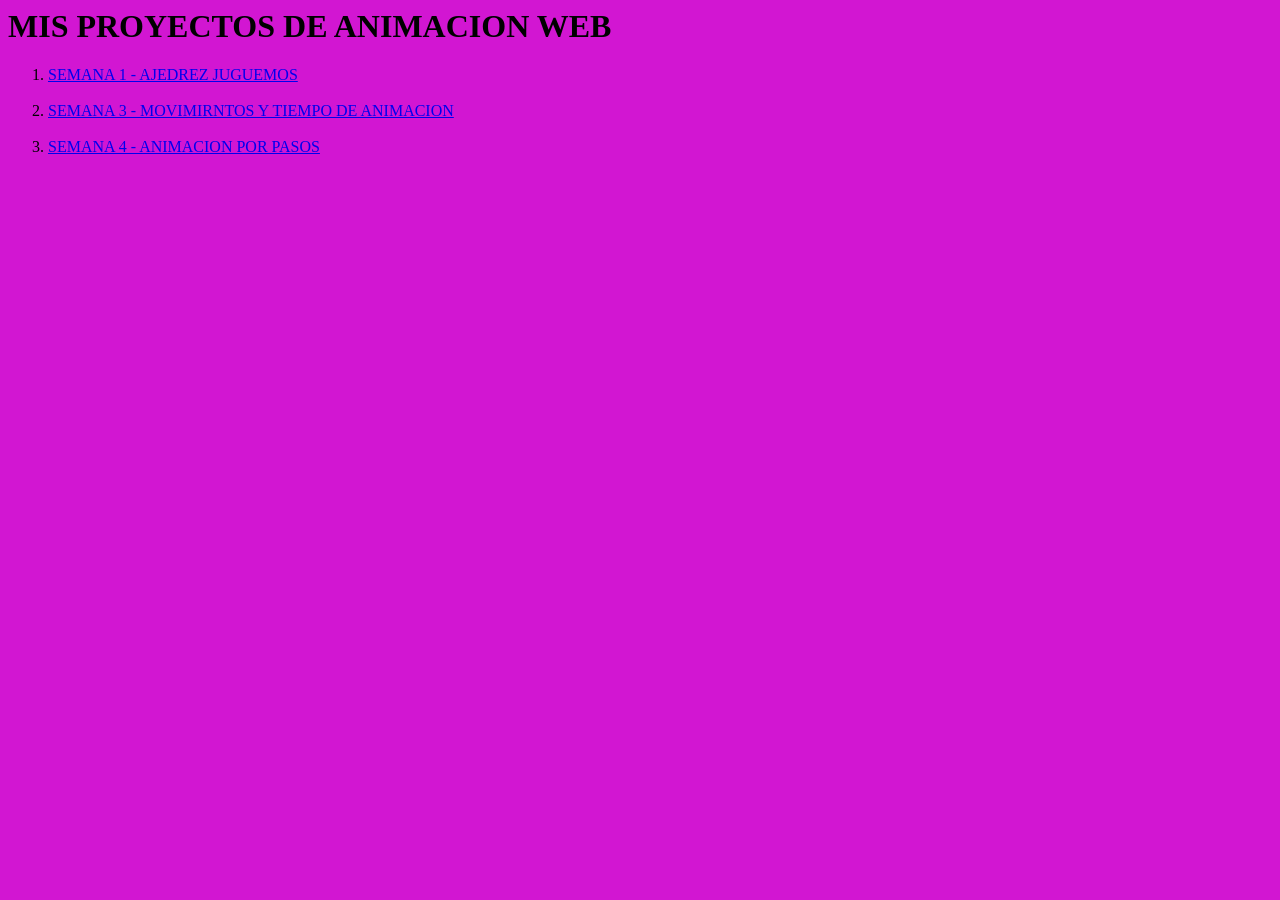
==== index.html @ 69288083 "Add files via upload" ====
<html>
<head>
    <title></title>
    <style>
       *
        body{
            background-color:rgb(210, 22, 210);
        }
    </style>
</head>

<body>

    <h1>MIS PROYECTOS DE ANIMACION WEB</h1>

    <ol>
        <li>
            <a href="SEMANA 1/index.html">
                SEMANA 1 - AJEDREZ JUGUEMOS
                
            </a>
            <br>
            <br>
                                                                                                                                                                   
        </li>
       
        <li>
            <a href="SEMANA 3/index.html ">
                SEMANA  3 - MOVIMIRNTOS Y TIEMPO DE ANIMACION
            </a> 
            <br>
            <br>                                                                                                                                                         
        </li>
        <li>
            <a href="SEMANA 4/index.html">
                SEMANA 4 - ANIMACION POR PASOS 
            </a> 
            <br>
            <br>                                                                                                                                                         
        </li>
       
    </ol>

</body>
</html>
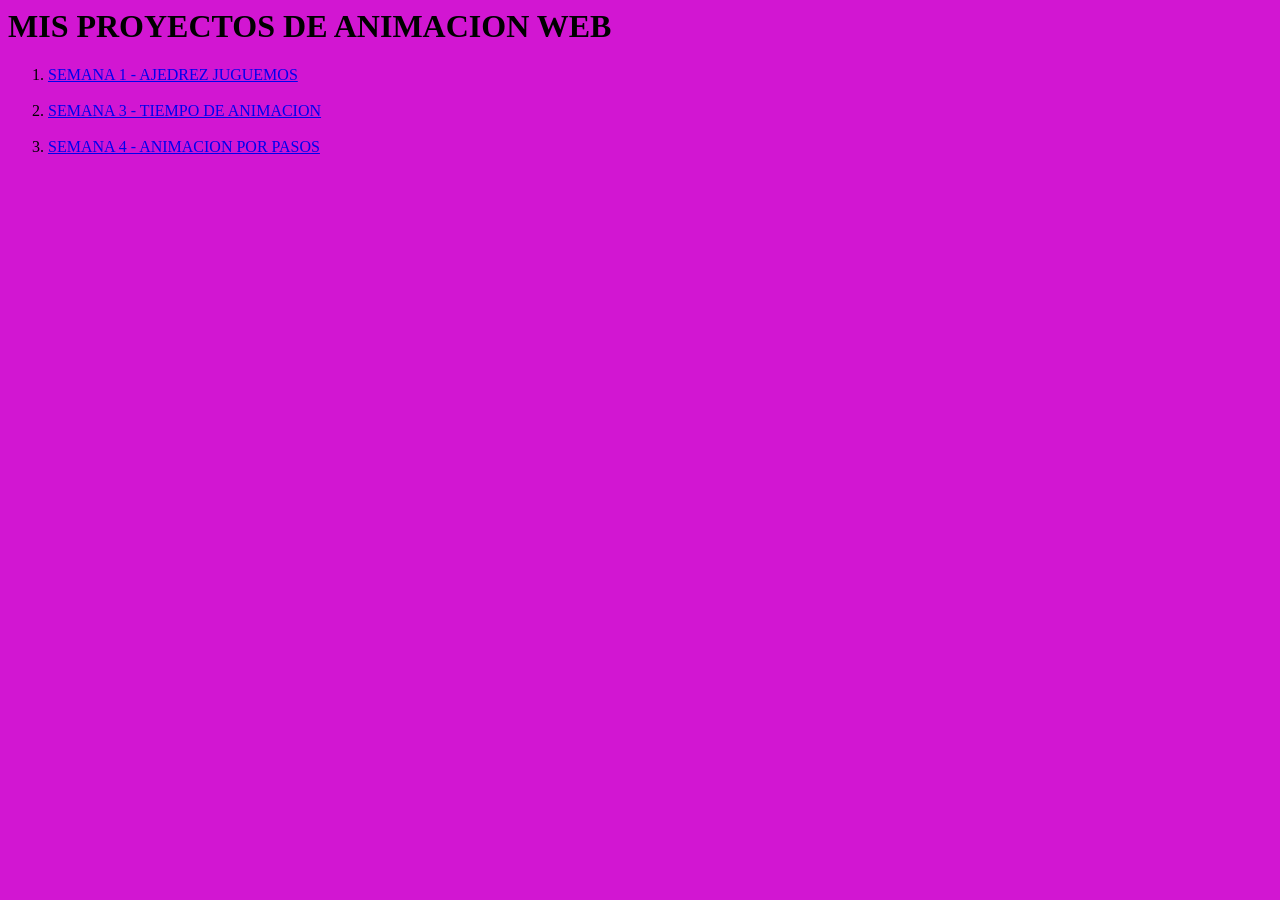
==== commit c26e18d0: "Add files via upload" ====
--- a/index.html
+++ b/index.html
@@ -26,7 +26,7 @@
        
         <li>
             <a href="SEMANA 3/index.html ">
-                SEMANA  3 - MOVIMIRNTOS Y TIEMPO DE ANIMACION
+                SEMANA  3 -  TIEMPO DE ANIMACION
             </a> 
             <br>
             <br>                                                                                                                                                         
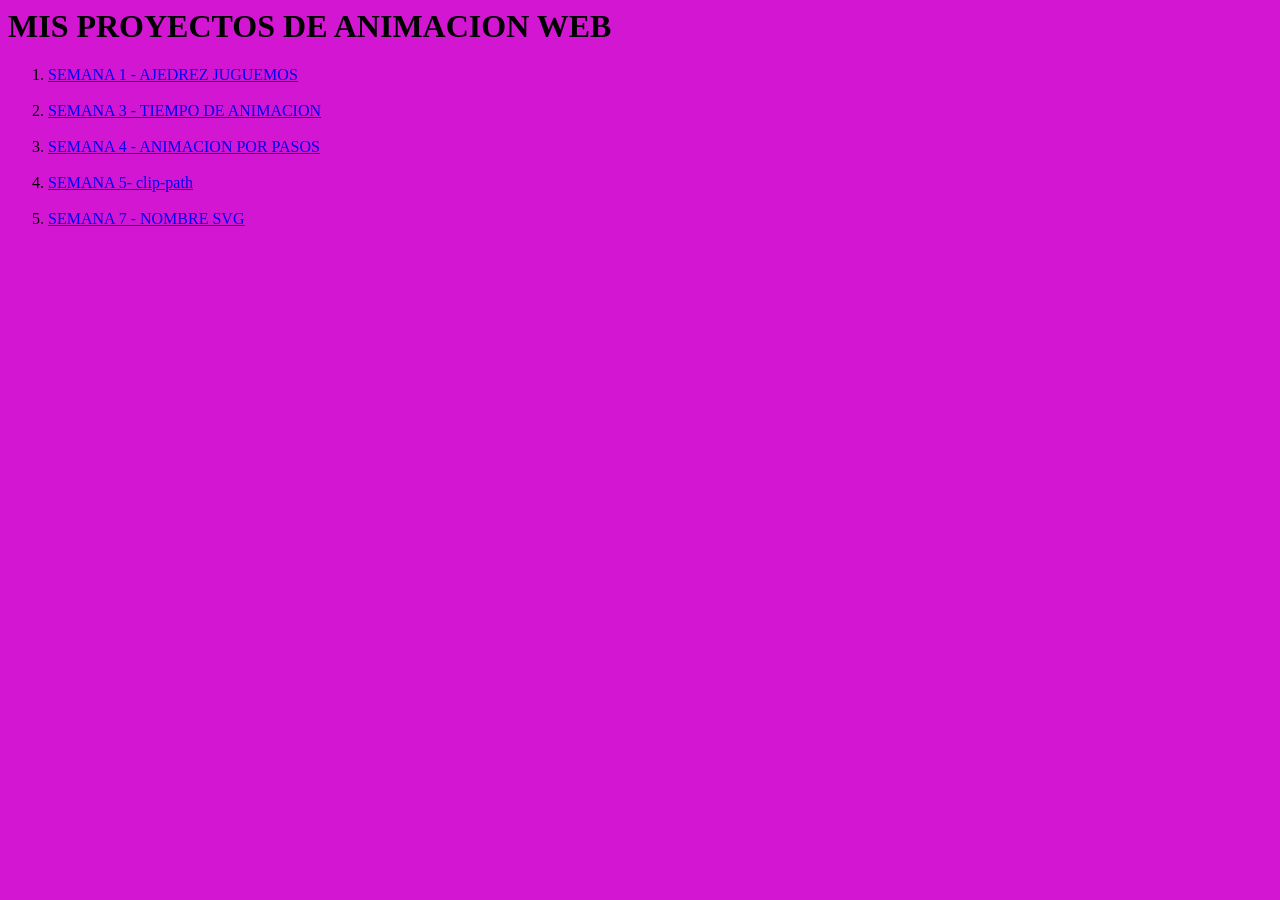
==== commit b2fa7056: "Update index.html" ====
--- a/index.html
+++ b/index.html
@@ -38,8 +38,22 @@
             <br>
             <br>                                                                                                                                                         
         </li>
+        <li>
+            <a href="SEMANA 5/index.html">
+                SEMANA 5- clip-path
+            </a>
+            <br>
+            <br>
+        </li>
+        <li>
+            <a href="SEMANA 8/index.html">
+                SEMANA 7 - NOMBRE SVG
+            </a>
+            <br>
+            <br>
+        </li>
        
     </ol>
 
 </body>
-</html>+</html>
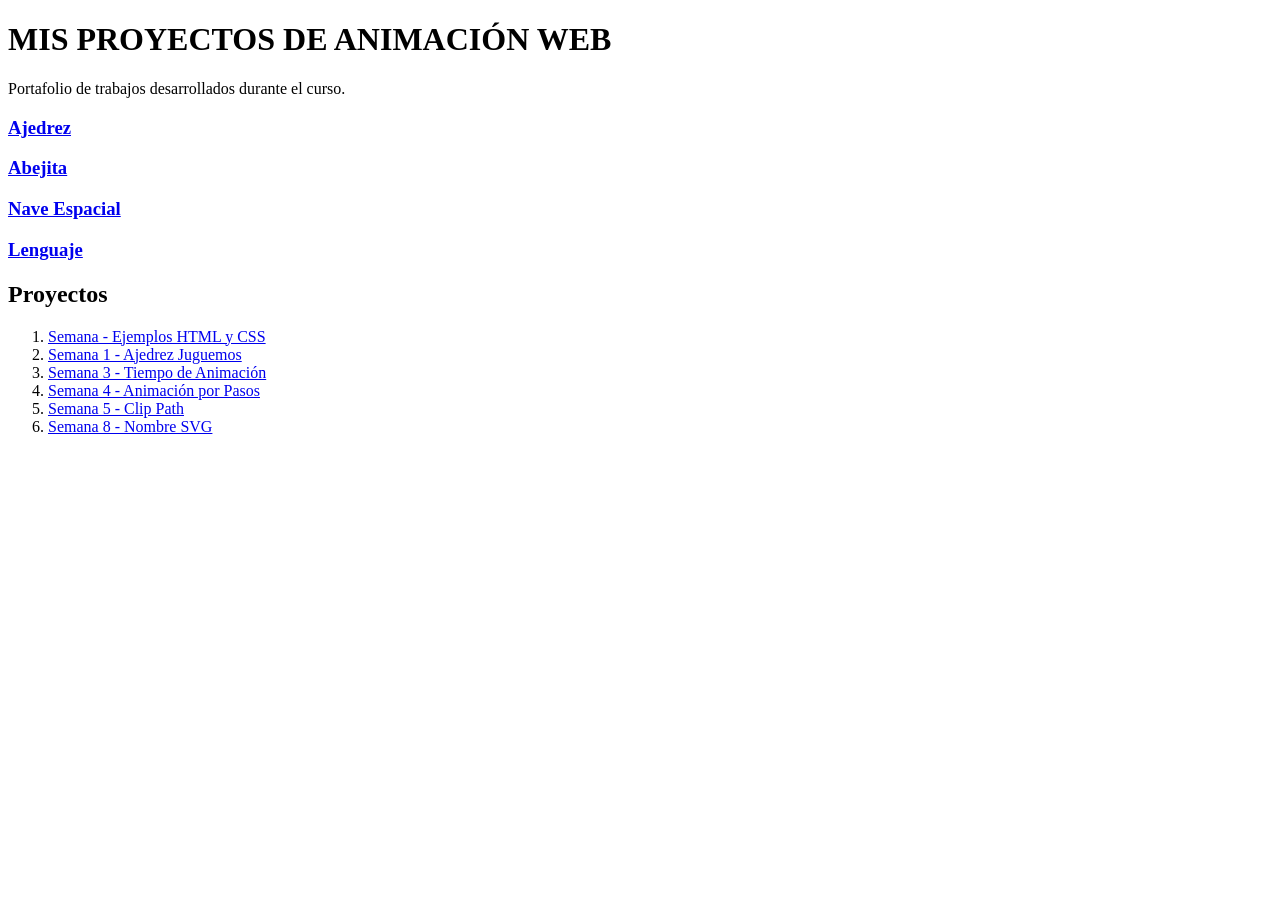
==== commit 420a04c8: "Update index.html" ====
--- a/index.html
+++ b/index.html
@@ -1,59 +1,76 @@
-<html>
+<!DOCTYPE html>
+<html lang="es">
+
 <head>
-    <title></title>
-    <style>
-       *
-        body{
-            background-color:rgb(210, 22, 210);
-        }
-    </style>
+    <meta charset="UTF-8">
+    <meta name="viewport" content="width=device-width, initial-scale=1.0">
+    <title>Mis Proyectos</title>
+
+    <link rel="stylesheet" href="css/estilos.css">
 </head>
 
 <body>
 
-    <h1>MIS PROYECTOS DE ANIMACION WEB</h1>
+<header>
+    <h1>MIS PROYECTOS DE ANIMACIÓN WEB</h1>
+    <p>Portafolio de trabajos desarrollados durante el curso.</p>
+</header>
 
-    <ol>
-        <li>
-            <a href="SEMANA 1/index.html">
-                SEMANA 1 - AJEDREZ JUGUEMOS
-                
-            </a>
-            <br>
-            <br>
-                                                                                                                                                                   
-        </li>
-       
-        <li>
-            <a href="SEMANA 3/index.html ">
-                SEMANA  3 -  TIEMPO DE ANIMACION
-            </a> 
-            <br>
-            <br>                                                                                                                                                         
-        </li>
-        <li>
-            <a href="SEMANA 4/index.html">
-                SEMANA 4 - ANIMACION POR PASOS 
-            </a> 
-            <br>
-            <br>                                                                                                                                                         
-        </li>
-        <li>
-            <a href="SEMANA 5/index.html">
-                SEMANA 5- clip-path
-            </a>
-            <br>
-            <br>
-        </li>
-        <li>
-            <a href="SEMANA 8/index.html">
-                SEMANA 7 - NOMBRE SVG
-            </a>
-            <br>
-            <br>
-        </li>
-       
-    </ol>
+<section class="galeria">
+
+    <div class="card">
+        <a href="SEMANA 1/index.html">
+
+        <div class="imagen img1"></div>
+        <h3>Ajedrez</h3>
+        </a>
+    </div>
+
+    <div class="card">
+        <a href="SEMANA 3/abeja.html">
+        <div class="imagen img2"></div>
+        <h3>Abejita</h3>
+        </a>
+    </div>
+
+    <div class="card">
+        <a href="SEMANA 3/nave-eespacial.html">
+        <div class="imagen img3"></div>
+        <h3>Nave Espacial</h3>
+        </a>
+    </div>
+
+    <div class="card">
+        <a href="SEMANA 4/index.html">
+        <div class="imagen img4"></div>
+        <h3>Lenguaje</h3>
+        </a>
+    </div>
+
+</section>
+
+<section class="lista">
+
+<h2>Proyectos</h2>
+
+<ol>
+
+<li><a href="SEMANA/index.html">Semana - Ejemplos HTML y CSS</a></li>
+
+<li><a href="SEMANA 1/index.html">Semana 1 - Ajedrez Juguemos</a></li>
+
+<li><a href="SEMANA 3/index.html">Semana 3 - Tiempo de Animación</a></li>
+
+<li><a href="SEMANA 4/index.html">Semana 4 - Animación por Pasos</a></li>
+
+<li><a href="SEMANA 5/index.html">Semana 5 - Clip Path</a></li>
+
+<li><a href="SEMANA 8/index.html">Semana 8 - Nombre SVG</a></li>
+
+</ol>
+
+</section>
 
 </body>
+
 </html>
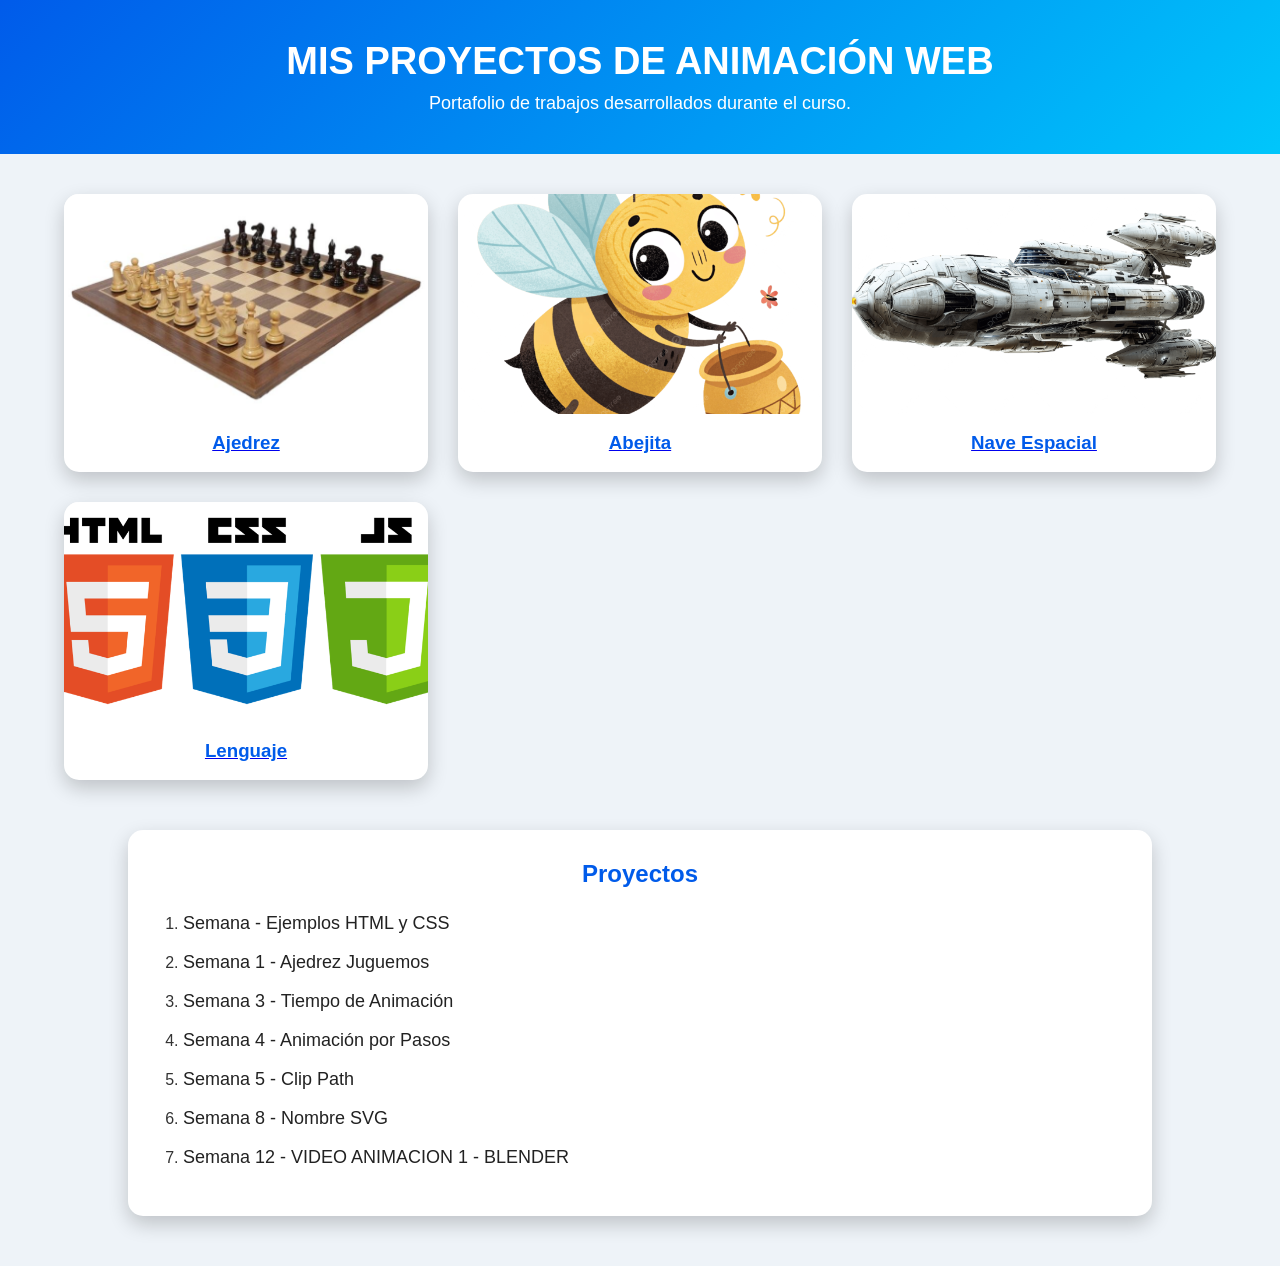
==== commit d56dbcb9: "Update index.html" ====
--- a/index.html
+++ b/index.html
@@ -67,6 +67,8 @@
 
 <li><a href="SEMANA 8/index.html">Semana 8 - Nombre SVG</a></li>
 
+<li><a href="SEMANA 12/index.html">Semana 12 - VIDEO ANIMACION 1 - BLENDER</a></li>
+
 </ol>
 
 </section>
--- a/css/estilos.css
+++ b/css/estilos.css
@@ -0,0 +1,177 @@
+*{
+    margin:0;
+    padding:0;
+    box-sizing:border-box;
+}
+
+body{
+
+    font-family:Arial, Helvetica, sans-serif;
+
+    background:#eef3f8;
+
+    color:#333;
+
+}
+
+header{
+
+    background:linear-gradient(135deg,#005bea,#00c6fb);
+
+    color:white;
+
+    text-align:center;
+
+    padding:40px;
+
+}
+
+header h1{
+
+    font-size:38px;
+
+}
+
+header p{
+
+    margin-top:10px;
+
+    font-size:18px;
+
+}
+
+.galeria{
+
+    width:90%;
+
+    margin:40px auto;
+
+    display:grid;
+
+    grid-template-columns:repeat(auto-fit,minmax(280px,1fr));
+
+    gap:30px;
+
+}
+
+.card{
+
+    background:white;
+
+    border-radius:15px;
+
+    overflow:hidden;
+
+    box-shadow:0 8px 20px rgba(0,0,0,.2);
+
+    transition:.4s;
+
+}
+
+.card:hover{
+
+    transform:translateY(-8px);
+
+}
+
+.imagen{
+
+    height:220px;
+
+    background-size:cover;
+
+    background-position:center;
+
+}
+
+.img1{
+
+    background-image:url("../IMG/Ajedrez.jpeg");
+
+}
+
+.img2{
+
+    background-image:url("../IMG/abeji.png");
+
+}
+
+.img3{
+
+    background-image:url("../IMG/nave.png");
+
+}
+
+.img4{
+
+    background-image:url("../IMG/lenguaje.png");
+
+}
+
+.card h3{
+
+    text-align:center;
+
+    padding:18px;
+
+    color:#005bea;
+
+}
+
+.lista{
+
+    width:80%;
+
+    margin:50px auto;
+
+    background:white;
+
+    padding:30px;
+
+    border-radius:15px;
+
+    box-shadow:0 8px 20px rgba(0,0,0,.2);
+
+}
+
+.lista h2{
+
+    text-align:center;
+
+    margin-bottom:25px;
+
+    color:#005bea;
+
+}
+
+.lista ol{
+
+    padding-left:25px;
+
+}
+
+.lista li{
+
+    margin:18px 0;
+
+}
+
+.lista a{
+
+    text-decoration:none;
+
+    color:#222;
+
+    font-size:18px;
+
+    transition:.3s;
+
+}
+
+.lista a:hover{
+
+    color:#005bea;
+
+    padding-left:10px;
+
+}
